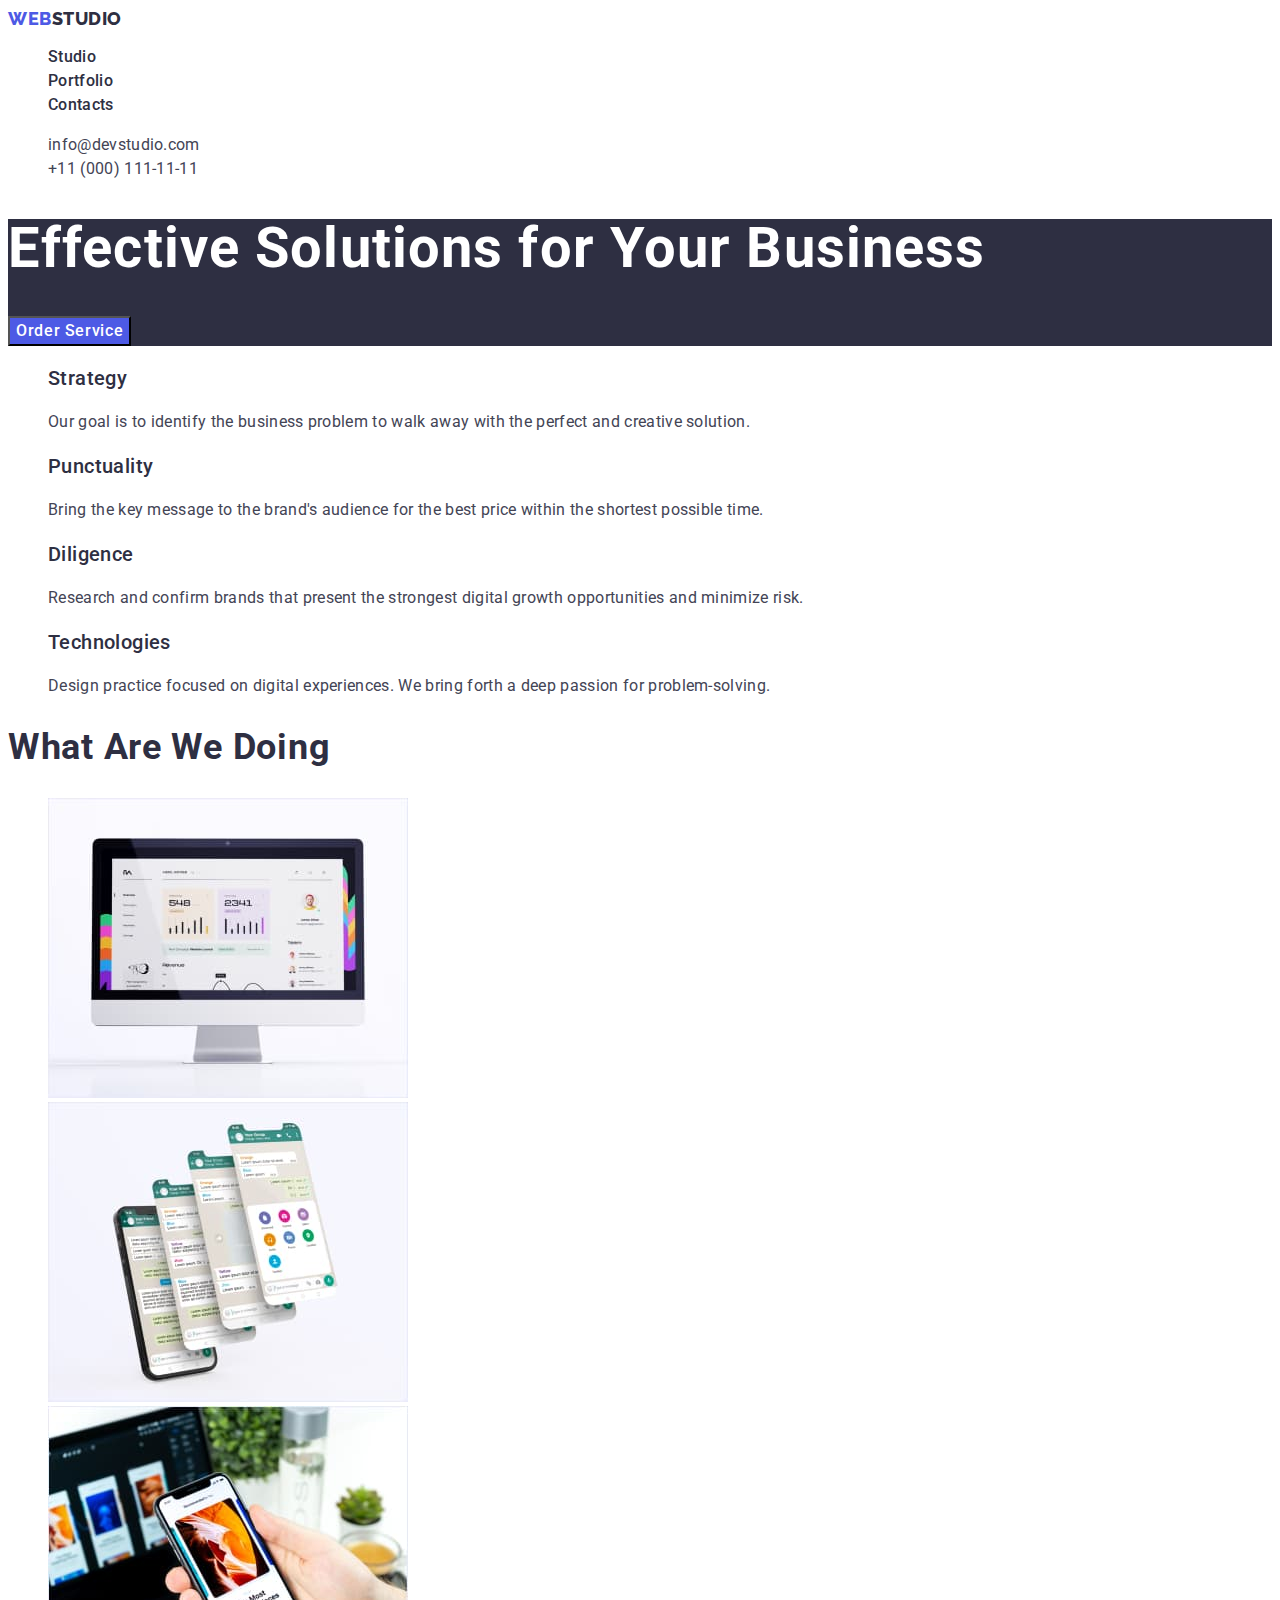
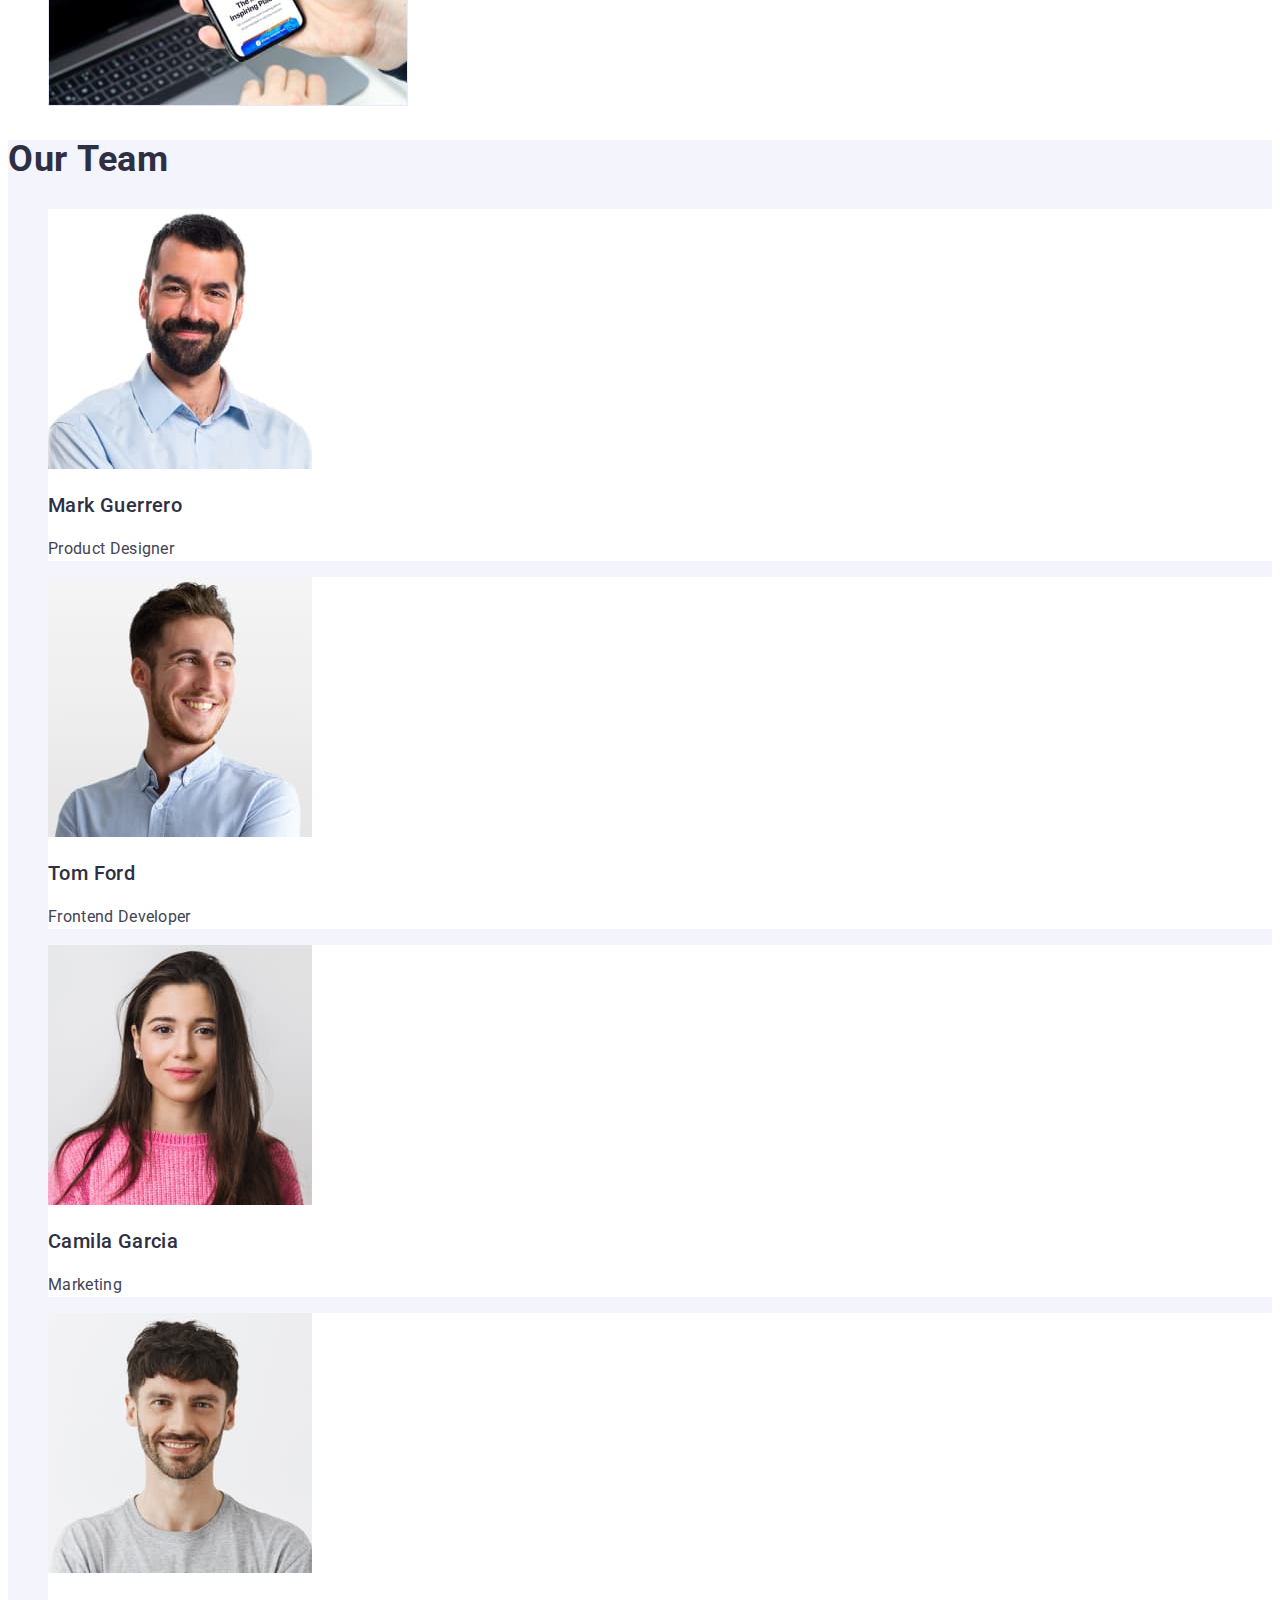
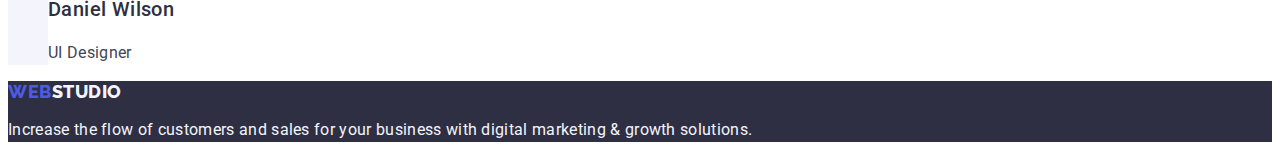
==== index.html @ 6f132ad4 "Initial commit" ====
<!DOCTYPE html>

<html lang="en">
  <head>
    <meta charset="UTF-8" />
    <meta http-equiv="X-UA-Compatible" content="IE=edge" />
    <meta name="viewport" content="width=device-width, initial-scale=1.0" />
    <link rel="preconnect" href="https://fonts.googleapis.com" />
    <link rel="preconnect" href="https://fonts.gstatic.com" crossorigin />
    <link
      href="https://fonts.googleapis.com/css2?family=Raleway:wght@800&family=Roboto:wght@400;500;700;900&display=swap"
      rel="stylesheet"
    />
    <link rel="stylesheet" href="./css/styles.css" />
    <title>Web Studio</title>
  </head>
  <body>
    <header>
      <nav>
        <a href="./index.html" class="logo link"
          >Web<span class="logo-item-theme-light">Studio</span></a
        >
        <ul class="menu list">
          <li class="menu-item">
            <a class="menu-link link" href="./index.html">Studio</a>
          </li>
          <li class="menu-item">
            <a class="menu-link link" href="./portfolio.html">Portfolio</a>
          </li>
          <li class="menu-item">
            <a class="menu-link link" href="">Contacts</a>
          </li>
        </ul>
      </nav>
      <address class="contact">
        <ul class="contact-list list">
          <li class="contact-item">
            <a class="contact-link link" href="mailto:info@devstudio.com">info@devstudio.com</a>
          </li>
          <li class="contact-item">
            <a class="contact-link link" href="tel:+110001111111">+11 (000) 111-11-11</a>
          </li>
        </ul>
      </address>
    </header>
    <main>
      <section class="hero">
        <h1 class="hero-descr">Effective Solutions for Your Business</h1>
        <button class="modal-open-btn" type="button">Order Service</button>
      </section>
      <section class="principle-section">
        <h2 class="principle-title-hidden" hidden>Principles of work</h2>
        <ul class="principle list">
          <li class="principle-item">
            <h3 class="principle-title">Strategy</h3>
            <p class="principle-descr">
              Our goal is to identify the business problem to walk away with the perfect and
              creative solution.
            </p>
          </li>
          <li class="principle-item">
            <h3 class="principle-title">Punctuality</h3>
            <p class="principle-descr">
              Bring the key message to the brand's audience for the best price within the shortest
              possible time.
            </p>
          </li>
          <li class="principle-item">
            <h3 class="principle-title">Diligence</h3>
            <p class="principle-descr">
              Research and confirm brands that present the strongest digital growth opportunities
              and minimize risk.
            </p>
          </li>
          <li class="principle-item">
            <h3 class="principle-title">Technologies</h3>
            <p class="principle-descr">
              Design practice focused on digital experiences. We bring forth a deep passion for
              problem-solving.
            </p>
          </li>
        </ul>
      </section>
      <section class="working-section">
        <h2 class="working-img-title">What Are We Doing</h2>
        <ul class="working-img-list list">
          <li class="working-img-item">
            <img
              class="working-img"
              src="./images/what-are-we-doing/pc-content.jpg"
              alt="PC content"
              width="360"
              height="300"
            />
          </li>
          <li class="working-img-item">
            <img
              class="working-img"
              src="./images/what-are-we-doing/mobile-application.jpg"
              alt="Mobile application"
              width="360"
              height="300"
            />
          </li>
          <li class="working-img-item">
            <img
              class="working-img"
              src="./images/what-are-we-doing/mobile-content.jpg"
              alt="Mobile content"
              width="360"
              height="300"
            />
          </li>
        </ul>
      </section>
      <section class="our-team-section">
        <h2 class="team-title">Our Team</h2>
        <ul class="team-list list">
          <li class="team-item">
            <img
              class="team-img"
              src="./images/our-team/mark-guerrero.jpg"
              alt="Mark Guerrero"
              width="264"
              height="260"
            />
            <h3 class="team-member">Mark Guerrero</h3>
            <p class="team-member-profession">Product Designer</p>
          </li>
          <li class="team-item">
            <img
              class="team-img"
              src="./images/our-team/tom-ford.jpg"
              alt="Tom Ford"
              width="264"
              height="260"
            />
            <h3 class="team-member">Tom Ford</h3>
            <p class="team-member-profession">Frontend Developer</p>
          </li>
          <li class="team-item">
            <img
              class="team-img"
              src="./images/our-team/camila-garcia.jpg"
              alt="Camila Garcia"
              width="264"
              height="260"
            />
            <h3 class="team-member">Camila Garcia</h3>
            <p class="team-member-profession">Marketing</p>
          </li>
          <li class="team-item">
            <img
              class="team-img"
              src="./images/our-team/daniel-wilson.jpg"
              alt="Daniel Wilson"
              width="264"
              height="260"
            />
            <h3 class="team-member">Daniel Wilson</h3>
            <p class="team-member-profession">UI Designer</p>
          </li>
        </ul>
      </section>
    </main>
    <footer class="footer">
      <a href="./index.html" class="logo link"
        >Web<span class="logo-item-theme-dark">Studio</span></a
      >
      <p class="footer-descr">
        Increase the flow of customers and sales for your business with digital marketing & growth
        solutions.
      </p>
    </footer>
  </body>
</html>
---- css/styles.css ----
body {
    font-family: 'Roboto', sans-serif;
    color: #434455;
    background-color: var(--background-white);
}

.list {
    list-style: none;
}

.link {
    text-decoration: none;
}

/* Colors */

:root {
    --background-dark: #2E2F42;
    --background-light: #F4F4FD;
    --background-white: #FFFFFF;
    --primary-brand: #4D5AE5;
    --pressed-state: #404BBF;
    --title-color: #2E2F42;
    --description-color: #434455;
}

/* Top Line */

.logo {
    font-family: 'Raleway', sans-serif;
    font-style: normal;
    font-weight: 800;
    font-size: 18px;
    line-height: 1.17;
    letter-spacing: 0.03em;
    text-transform: uppercase;
    color: var(--primary-brand);
}

.logo-item-theme-light {
    color: #2E2F42;
}

.logo-item-theme-dark {
    color: #F4F4FD;
}

.menu-link {
    font-weight: 500;
    font-size: 16px;
    line-height: 1.5;
    letter-spacing: 0.02em;
    color: #2E2F42;
}

.menu-link:hover,
.menu-link:focus {
    color: var(--pressed-state);
}

.contact {
    font-style: normal;
}

.contact-link {
    font-weight: 400;
    font-size: 16px;
    line-height: 1.5;
    letter-spacing: 0.02em;
    color: #434455;
}

.contact-link:hover,
.contact-link:focus {
    color: var(--pressed-state);
}

/* Effective Solutions for Your Business */

.hero {
    background-color: var(--background-dark);
}

.hero-descr {
    font-weight: 700;
    font-size: 56px;
    line-height: 1.07;
    letter-spacing: 0.02em;
    color: #ffffff;
}

.modal-open-btn {
    font-family: 'Roboto', sans-serif;
    font-weight: 500;
    font-size: 16px;
    line-height: 1.5;
    letter-spacing: 0.04em;
    color: #FFFFFF;
    cursor: pointer;
    background-color: var(--primary-brand);
}

.modal-open-btn:hover,
.modal-open-btn:focus {
    background-color: var(--pressed-state);
}

/* Principles of work */

.principle-title {
    font-weight: 500;
    font-size: 20px;
    line-height: 1.2;
    letter-spacing: 0.02em;
    color: var(--title-color);
}

.principle-descr {
    font-weight: 400;
    font-size: 16px;
    line-height: 1.5;
    letter-spacing: 0.02em;
    color: var(--description-color);
}

/* What are we doing */

.working-img-title {
    font-weight: 700;
    font-size: 36px;
    line-height: 1.11;
    letter-spacing: 0.02em;
    text-transform: capitalize;
    color: var(--title-color);
}

/* Our team */

.our-team-section {
    background-color: var(--background-light);
}

.team-item {
    background-color: var(--background-white);
}

.team-title {
    font-weight: 700;
    font-size: 36px;
    line-height: 1.11;
    letter-spacing: 0.02em;
    text-transform: capitalize;
    color: var(--title-color);
}

.team-member {
    font-weight: 500;
    font-size: 20px;
    line-height: 1.2;
    letter-spacing: 0.02em;
    color: var(--title-color);
}

.team-member-profession {
    font-weight: 400;
    font-size: 16px;
    line-height: 1.5;
    letter-spacing: 0.02em;
    color: var(--description-color);
}

/* Footer */

.footer {
    background-color: var(--background-dark);
}

.footer-descr {
    font-weight: 400;
    font-size: 16px;
    line-height: 1.5;
    letter-spacing: 0.02em;
    color: #F4F4FD;
}

/* PORTFOLIO */

.filter-btn {
    font-family: 'Roboto', sans-serif;
    font-weight: 500;
    font-size: 16px;
    line-height: 1.5;
    letter-spacing: 0.04em;
    cursor: pointer;
    color: var(--primary-brand);
    background-color: var(--background-light);
}

.filter-btn:hover,
.filter-btn:focus {
    color: #FFFFFF;
    background-color: var(--pressed-state);
}

.portfolio-img-title {
    font-weight: 500;
    font-size: 20px;
    line-height: 1.2;
    letter-spacing: 0.02em;
    color: var(--title-color);
}

.portfolio-img-descr {
    font-weight: 400;
    font-size: 16px;
    line-height: 1.5;
    letter-spacing: 0.02em;
    color: var(--description-color);
}
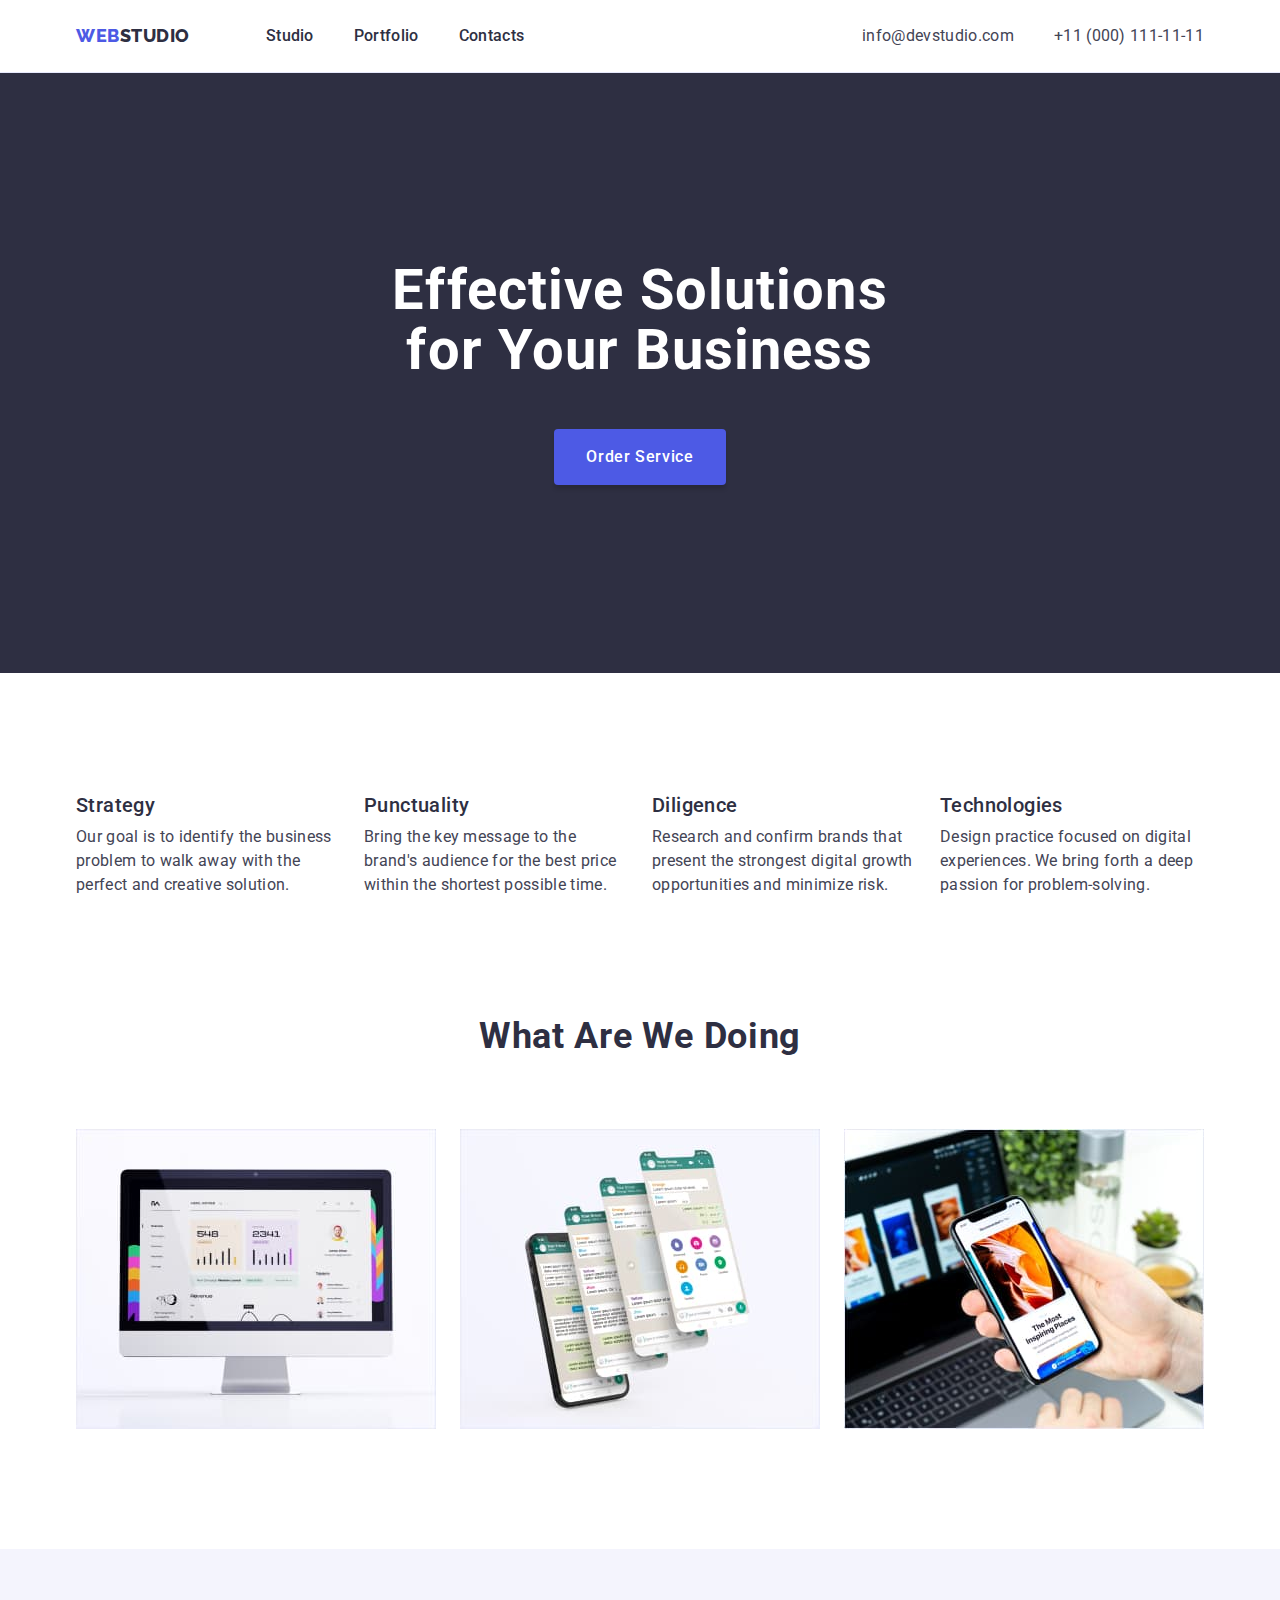
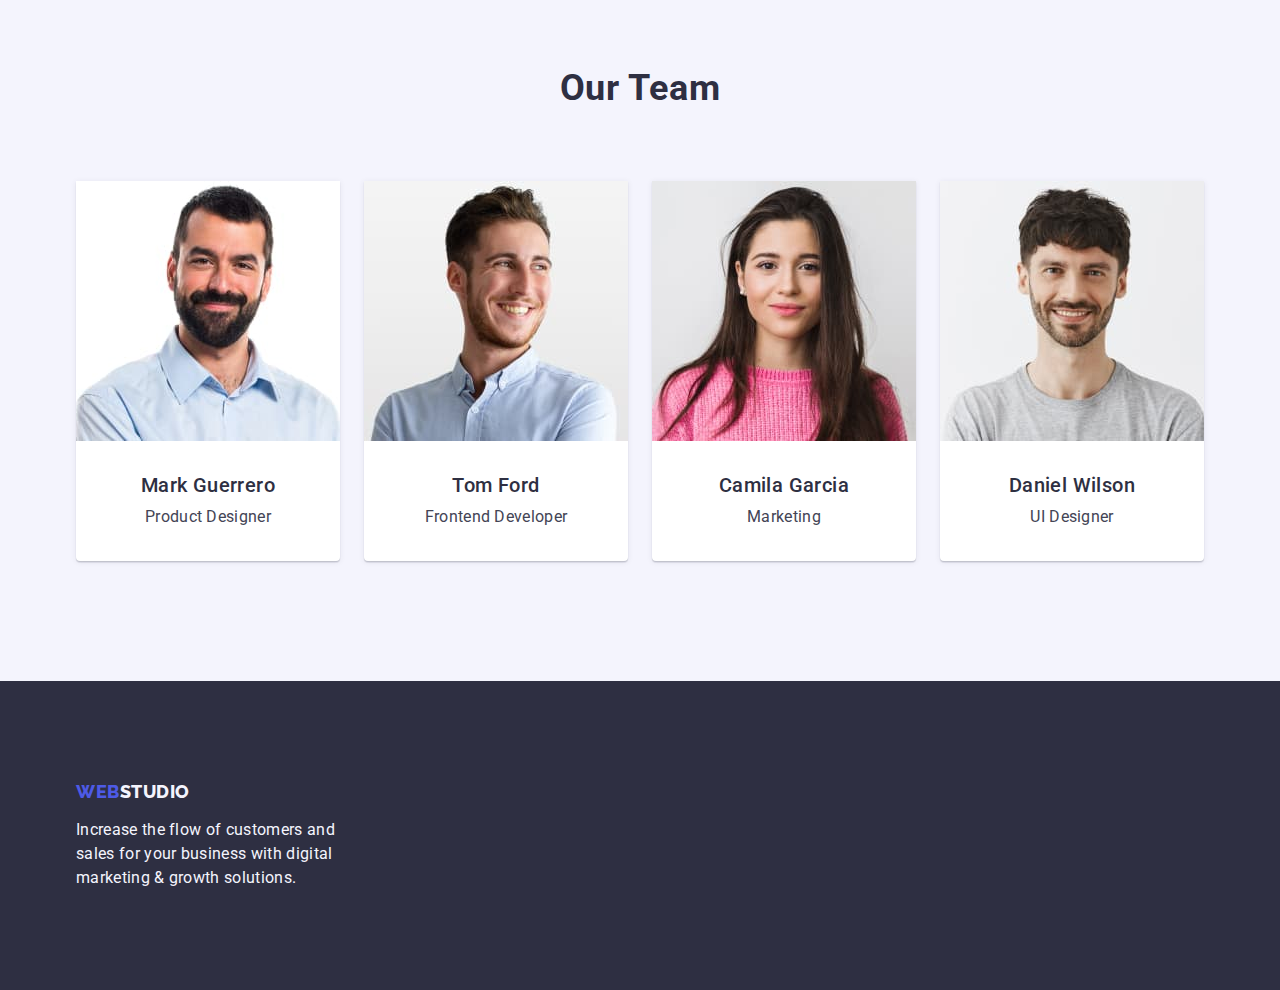
==== commit 1c62a6eb: "positioning" ====
--- a/index.html
+++ b/index.html
@@ -11,166 +11,189 @@
       href="https://fonts.googleapis.com/css2?family=Raleway:wght@800&family=Roboto:wght@400;500;700;900&display=swap"
       rel="stylesheet"
     />
+    <link rel="stylesheet" href="./css/modern-normalize/modern-normalize.min.css" />
     <link rel="stylesheet" href="./css/styles.css" />
     <title>Web Studio</title>
   </head>
   <body>
-    <header>
-      <nav>
-        <a href="./index.html" class="logo link"
-          >Web<span class="logo-item-theme-light">Studio</span></a
-        >
-        <ul class="menu list">
-          <li class="menu-item">
-            <a class="menu-link link" href="./index.html">Studio</a>
-          </li>
-          <li class="menu-item">
-            <a class="menu-link link" href="./portfolio.html">Portfolio</a>
-          </li>
-          <li class="menu-item">
-            <a class="menu-link link" href="">Contacts</a>
-          </li>
-        </ul>
-      </nav>
-      <address class="contact">
-        <ul class="contact-list list">
-          <li class="contact-item">
-            <a class="contact-link link" href="mailto:info@devstudio.com">info@devstudio.com</a>
-          </li>
-          <li class="contact-item">
-            <a class="contact-link link" href="tel:+110001111111">+11 (000) 111-11-11</a>
-          </li>
-        </ul>
-      </address>
+    <header class="page-header">
+      <div class="container page-header-container">
+        <nav class="page-nav">
+          <a href="./index.html" class="logo link"
+            >Web<span class="logo-item-theme-light">Studio</span></a
+          >
+          <ul class="menu list">
+            <li class="menu-item">
+              <a class="menu-link link" href="./index.html">Studio</a>
+            </li>
+            <li class="menu-item">
+              <a class="menu-link link" href="./portfolio.html">Portfolio</a>
+            </li>
+            <li class="menu-item">
+              <a class="menu-link link" href="">Contacts</a>
+            </li>
+          </ul>
+        </nav>
+        <address class="contact">
+          <ul class="contact-list list">
+            <li class="contact-item">
+              <a class="contact-link link" href="mailto:info@devstudio.com">info@devstudio.com</a>
+            </li>
+            <li class="contact-item">
+              <a class="contact-link link" href="tel:+110001111111">+11 (000) 111-11-11</a>
+            </li>
+          </ul>
+        </address>
+      </div>
     </header>
     <main>
       <section class="hero">
-        <h1 class="hero-descr">Effective Solutions for Your Business</h1>
-        <button class="modal-open-btn" type="button">Order Service</button>
+        <div class="container hero-container">
+          <h1 class="hero-descr">Effective Solutions for Your Business</h1>
+          <div class="btn-container">
+            <button class="modal-open-btn" type="button">Order Service</button>
+          </div>
+        </div>
       </section>
-      <section class="principle-section">
-        <h2 class="principle-title-hidden" hidden>Principles of work</h2>
-        <ul class="principle list">
-          <li class="principle-item">
-            <h3 class="principle-title">Strategy</h3>
-            <p class="principle-descr">
-              Our goal is to identify the business problem to walk away with the perfect and
-              creative solution.
-            </p>
-          </li>
-          <li class="principle-item">
-            <h3 class="principle-title">Punctuality</h3>
-            <p class="principle-descr">
-              Bring the key message to the brand's audience for the best price within the shortest
-              possible time.
-            </p>
-          </li>
-          <li class="principle-item">
-            <h3 class="principle-title">Diligence</h3>
-            <p class="principle-descr">
-              Research and confirm brands that present the strongest digital growth opportunities
-              and minimize risk.
-            </p>
-          </li>
-          <li class="principle-item">
-            <h3 class="principle-title">Technologies</h3>
-            <p class="principle-descr">
-              Design practice focused on digital experiences. We bring forth a deep passion for
-              problem-solving.
-            </p>
-          </li>
-        </ul>
+      <section class="principle-section section">
+        <div class="container">
+          <h2 class="principle-title-hidden" hidden>Principles of work</h2>
+          <ul class="principle list principle-container">
+            <li class="principle-item">
+              <h3 class="principle-title">Strategy</h3>
+              <p class="principle-descr">
+                Our goal is to identify the business problem to walk away with the perfect and
+                creative solution.
+              </p>
+            </li>
+            <li class="principle-item">
+              <h3 class="principle-title">Punctuality</h3>
+              <p class="principle-descr">
+                Bring the key message to the brand's audience for the best price within the shortest
+                possible time.
+              </p>
+            </li>
+            <li class="principle-item">
+              <h3 class="principle-title">Diligence</h3>
+              <p class="principle-descr">
+                Research and confirm brands that present the strongest digital growth opportunities
+                and minimize risk.
+              </p>
+            </li>
+            <li class="principle-item">
+              <h3 class="principle-title">Technologies</h3>
+              <p class="principle-descr">
+                Design practice focused on digital experiences. We bring forth a deep passion for
+                problem-solving.
+              </p>
+            </li>
+          </ul>
+        </div>
       </section>
       <section class="working-section">
-        <h2 class="working-img-title">What Are We Doing</h2>
-        <ul class="working-img-list list">
-          <li class="working-img-item">
-            <img
-              class="working-img"
-              src="./images/what-are-we-doing/pc-content.jpg"
-              alt="PC content"
-              width="360"
-              height="300"
-            />
-          </li>
-          <li class="working-img-item">
-            <img
-              class="working-img"
-              src="./images/what-are-we-doing/mobile-application.jpg"
-              alt="Mobile application"
-              width="360"
-              height="300"
-            />
-          </li>
-          <li class="working-img-item">
-            <img
-              class="working-img"
-              src="./images/what-are-we-doing/mobile-content.jpg"
-              alt="Mobile content"
-              width="360"
-              height="300"
-            />
-          </li>
-        </ul>
+        <div class="container working-container">
+          <h2 class="working-img-title">What Are We Doing</h2>
+          <ul class="working-img-list list">
+            <li class="working-img-item">
+              <img
+                class="working-img"
+                src="./images/what-are-we-doing/pc-content.jpg"
+                alt="PC content"
+                width="360"
+                height="300"
+              />
+            </li>
+            <li class="working-img-item">
+              <img
+                class="working-img"
+                src="./images/what-are-we-doing/mobile-application.jpg"
+                alt="Mobile application"
+                width="360"
+                height="300"
+              />
+            </li>
+            <li class="working-img-item">
+              <img
+                class="working-img"
+                src="./images/what-are-we-doing/mobile-content.jpg"
+                alt="Mobile content"
+                width="360"
+                height="300"
+              />
+            </li>
+          </ul>
+        </div>
       </section>
-      <section class="our-team-section">
-        <h2 class="team-title">Our Team</h2>
-        <ul class="team-list list">
-          <li class="team-item">
-            <img
-              class="team-img"
-              src="./images/our-team/mark-guerrero.jpg"
-              alt="Mark Guerrero"
-              width="264"
-              height="260"
-            />
-            <h3 class="team-member">Mark Guerrero</h3>
-            <p class="team-member-profession">Product Designer</p>
-          </li>
-          <li class="team-item">
-            <img
-              class="team-img"
-              src="./images/our-team/tom-ford.jpg"
-              alt="Tom Ford"
-              width="264"
-              height="260"
-            />
-            <h3 class="team-member">Tom Ford</h3>
-            <p class="team-member-profession">Frontend Developer</p>
-          </li>
-          <li class="team-item">
-            <img
-              class="team-img"
-              src="./images/our-team/camila-garcia.jpg"
-              alt="Camila Garcia"
-              width="264"
-              height="260"
-            />
-            <h3 class="team-member">Camila Garcia</h3>
-            <p class="team-member-profession">Marketing</p>
-          </li>
-          <li class="team-item">
-            <img
-              class="team-img"
-              src="./images/our-team/daniel-wilson.jpg"
-              alt="Daniel Wilson"
-              width="264"
-              height="260"
-            />
-            <h3 class="team-member">Daniel Wilson</h3>
-            <p class="team-member-profession">UI Designer</p>
-          </li>
-        </ul>
+      <section class="our-team-section section">
+        <div class="container our-team-container">
+          <h2 class="team-title">Our Team</h2>
+          <ul class="team-list list">
+            <li class="team-item">
+              <img
+                class="team-img"
+                src="./images/our-team/mark-guerrero.jpg"
+                alt="Mark Guerrero"
+                width="264"
+                height="260"
+              />
+              <div class="team-member-container">
+                <h3 class="team-member">Mark Guerrero</h3>
+                <p class="team-member-profession">Product Designer</p>
+              </div>
+            </li>
+            <li class="team-item">
+              <img
+                class="team-img"
+                src="./images/our-team/tom-ford.jpg"
+                alt="Tom Ford"
+                width="264"
+                height="260"
+              />
+              <div class="team-member-container">
+                <h3 class="team-member">Tom Ford</h3>
+                <p class="team-member-profession">Frontend Developer</p>
+              </div>
+            </li>
+            <li class="team-item">
+              <img
+                class="team-img"
+                src="./images/our-team/camila-garcia.jpg"
+                alt="Camila Garcia"
+                width="264"
+                height="260"
+              />
+              <div class="team-member-container">
+                <h3 class="team-member">Camila Garcia</h3>
+                <p class="team-member-profession">Marketing</p>
+              </div>
+            </li>
+            <li class="team-item">
+              <img
+                class="team-img"
+                src="./images/our-team/daniel-wilson.jpg"
+                alt="Daniel Wilson"
+                width="264"
+                height="260"
+              />
+              <div class="team-member-container">
+                <h3 class="team-member">Daniel Wilson</h3>
+                <p class="team-member-profession">UI Designer</p>
+              </div>
+            </li>
+          </ul>
+        </div>
       </section>
     </main>
     <footer class="footer">
-      <a href="./index.html" class="logo link"
-        >Web<span class="logo-item-theme-dark">Studio</span></a
-      >
-      <p class="footer-descr">
-        Increase the flow of customers and sales for your business with digital marketing & growth
-        solutions.
-      </p>
+      <div class="container">
+        <a href="./index.html" class="logo link"
+          >Web<span class="logo-item-theme-dark">Studio</span></a
+        >
+        <p class="footer-descr">
+          Increase the flow of customers and sales for your business with digital marketing & growth
+          solutions.
+        </p>
+      </div>
     </footer>
   </body>
 </html>
--- a/css/styles.css
+++ b/css/styles.css
@@ -1,15 +1,56 @@
+/* Default */
+
 body {
     font-family: 'Roboto', sans-serif;
     color: #434455;
     background-color: var(--background-white);
 }
 
+.container {
+    width: 1158px;
+    margin-left: auto;
+    margin-right: auto;
+    padding-left: 15px;
+    padding-right: 15px;
+}
+
+.section {
+    padding-top: 120px;
+    padding-bottom: 120px;
+}
+
 .list {
     list-style: none;
 }
 
 .link {
     text-decoration: none;
+}
+
+button {
+    cursor: pointer;
+}
+
+h1,
+h2,
+h3,
+h4,
+h5,
+h6,
+p {
+    margin-top: 0;
+    margin-bottom: 0;
+}
+
+ul,
+ol {
+    margin-top: 0;
+    margin-bottom: 0;
+    padding-left: 0;
+}
+
+img {
+    display: block;
 }
 
 /* Colors */
@@ -25,6 +66,23 @@
 }
 
 /* Top Line */
+
+.page-header {
+    padding-top: 24px;
+    padding-bottom: 24px;
+    border-bottom: 1px solid #E7E9FC;
+}
+
+.page-header-container {
+    display: flex;
+    align-items: center;
+}
+
+.page-nav {
+    display: flex;
+    align-items: center;
+    column-gap: 76px;
+}
 
 .logo {
     font-family: 'Raleway', sans-serif;
@@ -45,6 +103,12 @@
     color: #F4F4FD;
 }
 
+.menu {
+    display: flex;
+    align-items: center;
+    column-gap: 40px;
+}
+
 .menu-link {
     font-weight: 500;
     font-size: 16px;
@@ -60,6 +124,13 @@
 
 .contact {
     font-style: normal;
+    margin-left: auto;
+}
+
+.contact-list {
+    display: flex;
+    align-items: center;
+    column-gap: 40px;
 }
 
 .contact-link {
@@ -78,18 +149,31 @@
 /* Effective Solutions for Your Business */
 
 .hero {
+    padding-top: 188px;
+    padding-bottom: 188px;
     background-color: var(--background-dark);
 }
 
+.hero-container {
+    display: flex;
+    flex-direction: column;
+    align-items: center;
+}
+
 .hero-descr {
+    width: 496px;
+    margin-bottom: 48px;
     font-weight: 700;
     font-size: 56px;
     line-height: 1.07;
     letter-spacing: 0.02em;
+    text-align: center;
     color: #ffffff;
 }
 
 .modal-open-btn {
+    padding: 16px 32px;
+    min-width: 169px;
     font-family: 'Roboto', sans-serif;
     font-weight: 500;
     font-size: 16px;
@@ -98,6 +182,9 @@
     color: #FFFFFF;
     cursor: pointer;
     background-color: var(--primary-brand);
+    box-shadow: 0px 4px 4px rgba(0, 0, 0, 0.15);
+    border: 0;
+    border-radius: 4px;
 }
 
 .modal-open-btn:hover,
@@ -107,7 +194,17 @@
 
 /* Principles of work */
 
+.principle-container {
+    display: flex;
+    column-gap: 24px;
+}
+
+.principle-item {
+    flex-basis: calc((100% - 72px) / 4);
+}
+
 .principle-title {
+    margin-bottom: 8px;
     font-weight: 500;
     font-size: 20px;
     line-height: 1.2;
@@ -125,7 +222,23 @@
 
 /* What are we doing */
 
+.working-section {
+    padding-bottom: 120px;
+}
+
+.working-container {
+    display: flex;
+    flex-direction: column;
+    align-items: center;
+}
+
+.working-img-list {
+    display: flex;
+    column-gap: 24px;
+}
+
 .working-img-title {
+    padding-bottom: 72px;
     font-weight: 700;
     font-size: 36px;
     line-height: 1.11;
@@ -134,17 +247,36 @@
     color: var(--title-color);
 }
 
+.working-img-item {
+    flex-basis: calc((100% - 48px) / 3);
+}
+
 /* Our team */
 
 .our-team-section {
     background-color: var(--background-light);
 }
 
+.our-team-container {
+    display: flex;
+    flex-direction: column;
+    align-items: center;
+}
+
+.team-list {
+    display: flex;
+    column-gap: 24px;
+}
+
 .team-item {
+    flex-basis: calc((100% - 72px) / 4);
     background-color: var(--background-white);
+    box-shadow: 0px 1px 6px rgba(46, 47, 66, 0.08), 0px 1px 1px rgba(46, 47, 66, 0.16), 0px 2px 1px rgba(46, 47, 66, 0.08);
+    border-radius: 0px 0px 4px 4px;
 }
 
 .team-title {
+    padding-bottom: 72px;
     font-weight: 700;
     font-size: 36px;
     line-height: 1.11;
@@ -153,7 +285,14 @@
     color: var(--title-color);
 }
 
+.team-member-container {
+    padding-top: 32px;
+    padding-bottom: 32px;
+}
+
 .team-member {
+    text-align: center;
+    margin-bottom: 8px;
     font-weight: 500;
     font-size: 20px;
     line-height: 1.2;
@@ -162,6 +301,7 @@
 }
 
 .team-member-profession {
+    text-align: center;
     font-weight: 400;
     font-size: 16px;
     line-height: 1.5;
@@ -172,10 +312,14 @@
 /* Footer */
 
 .footer {
+    padding-top: 100px;
+    padding-bottom: 100px;
     background-color: var(--background-dark);
 }
 
 .footer-descr {
+    margin-top: 16px;
+    width: 264px;
     font-weight: 400;
     font-size: 16px;
     line-height: 1.5;
@@ -185,7 +329,25 @@
 
 /* PORTFOLIO */
 
+.portfolio-section {
+    padding-top: 96px;
+    padding-bottom: 120px;
+}
+
+.portfolio-container {
+    display: flex;
+    flex-direction: column;
+    align-items: center;
+}
+
+.btn-list {
+    display: flex;
+    margin-bottom: 72px;
+    column-gap: 24px;
+}
+
 .filter-btn {
+    padding: 12px 24px;
     font-family: 'Roboto', sans-serif;
     font-weight: 500;
     font-size: 16px;
@@ -194,6 +356,8 @@
     cursor: pointer;
     color: var(--primary-brand);
     background-color: var(--background-light);
+    border: 1px solid #E7E9FC;
+    border-radius: 4px;
 }
 
 .filter-btn:hover,
@@ -202,7 +366,19 @@
     background-color: var(--pressed-state);
 }
 
+.portfolio-img-list {
+    display: flex;
+    flex-wrap: wrap;
+    column-gap: 24px;
+    row-gap: 48px;
+}
+
+.portfolio-img-item {
+    flex-basis: calc((100% - 48px) / 3);
+}
+
 .portfolio-img-title {
+    margin-bottom: 8px;
     font-weight: 500;
     font-size: 20px;
     line-height: 1.2;
@@ -210,6 +386,14 @@
     color: var(--title-color);
 }
 
+.portfolio-img-descr-container {
+    padding-top: 32px;
+    padding-bottom: 32px;
+    padding-left: 16px;
+    border: 1px solid #E7E9FC;
+    border-top: none;
+}
+
 .portfolio-img-descr {
     font-weight: 400;
     font-size: 16px;
